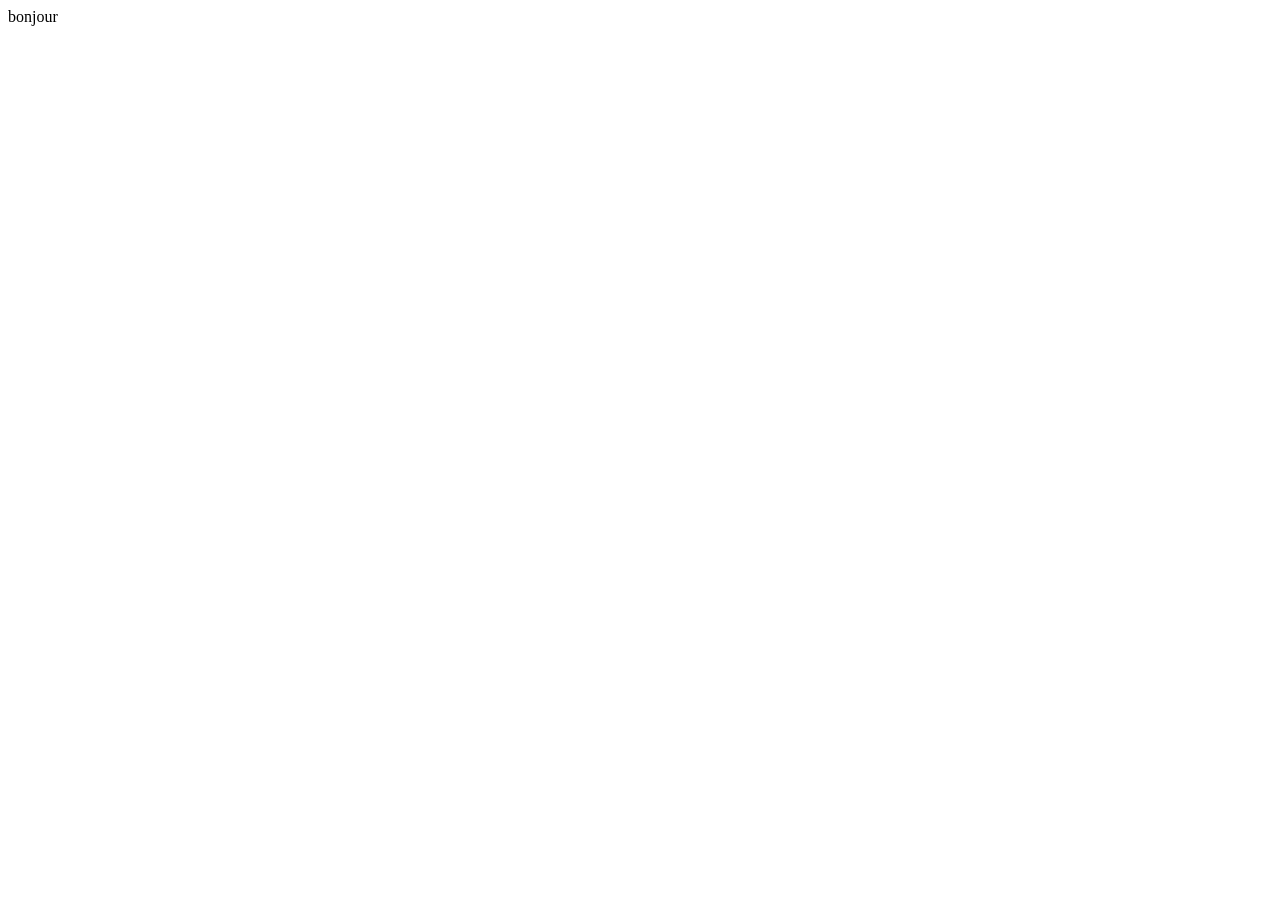
==== index.html @ 2d495e6e "coucou" ====
<!DOCTYPE html>
<html lang="en">
<head>
    <meta charset="UTF-8">
    <meta name="viewport" content="width=device-width, initial-scale=1.0">
    <title>Document</title>
</head>
<body>
    bonjour
</body>
</html>
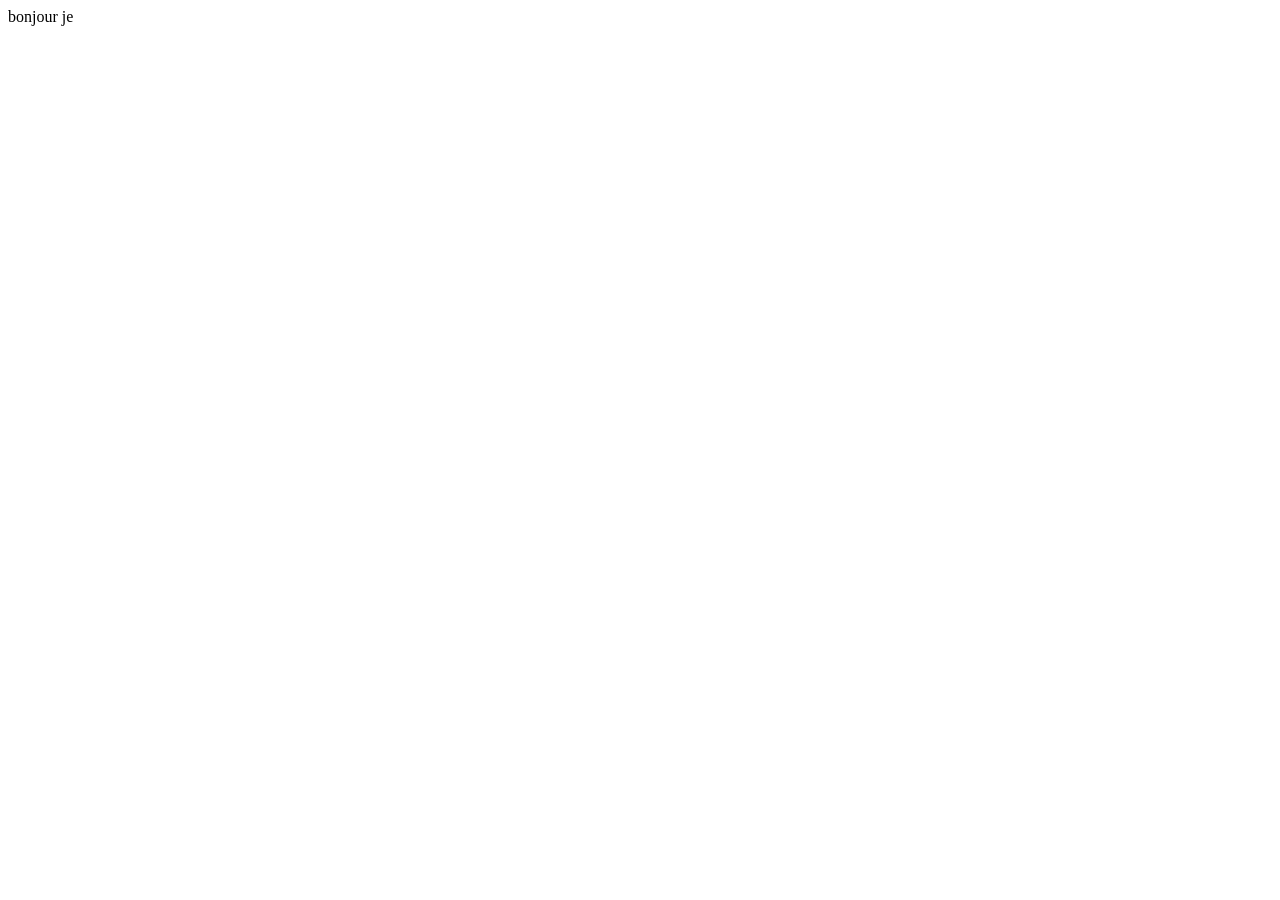
==== commit d24d644a: "je" ====
--- a/index.html
+++ b/index.html
@@ -6,6 +6,6 @@
     <title>Document</title>
 </head>
 <body>
-    bonjour
+    bonjour je
 </body>
 </html>
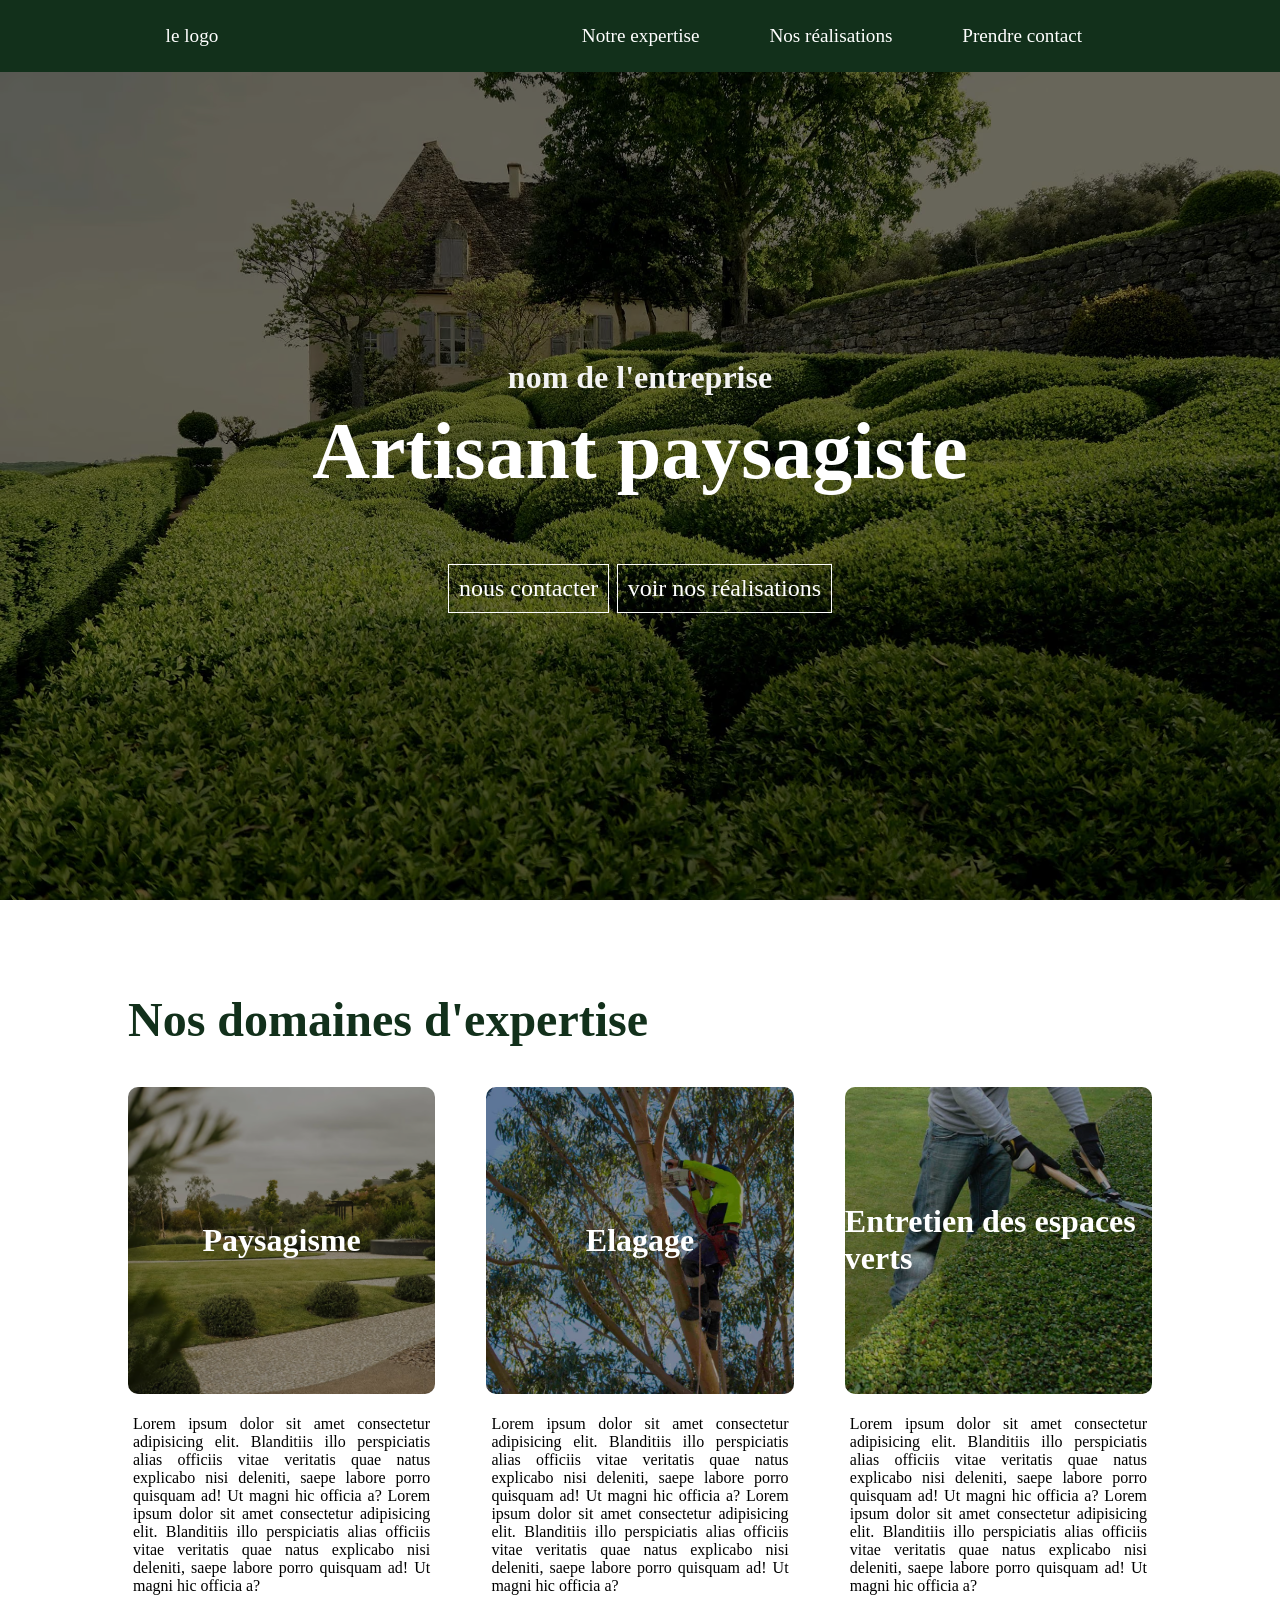
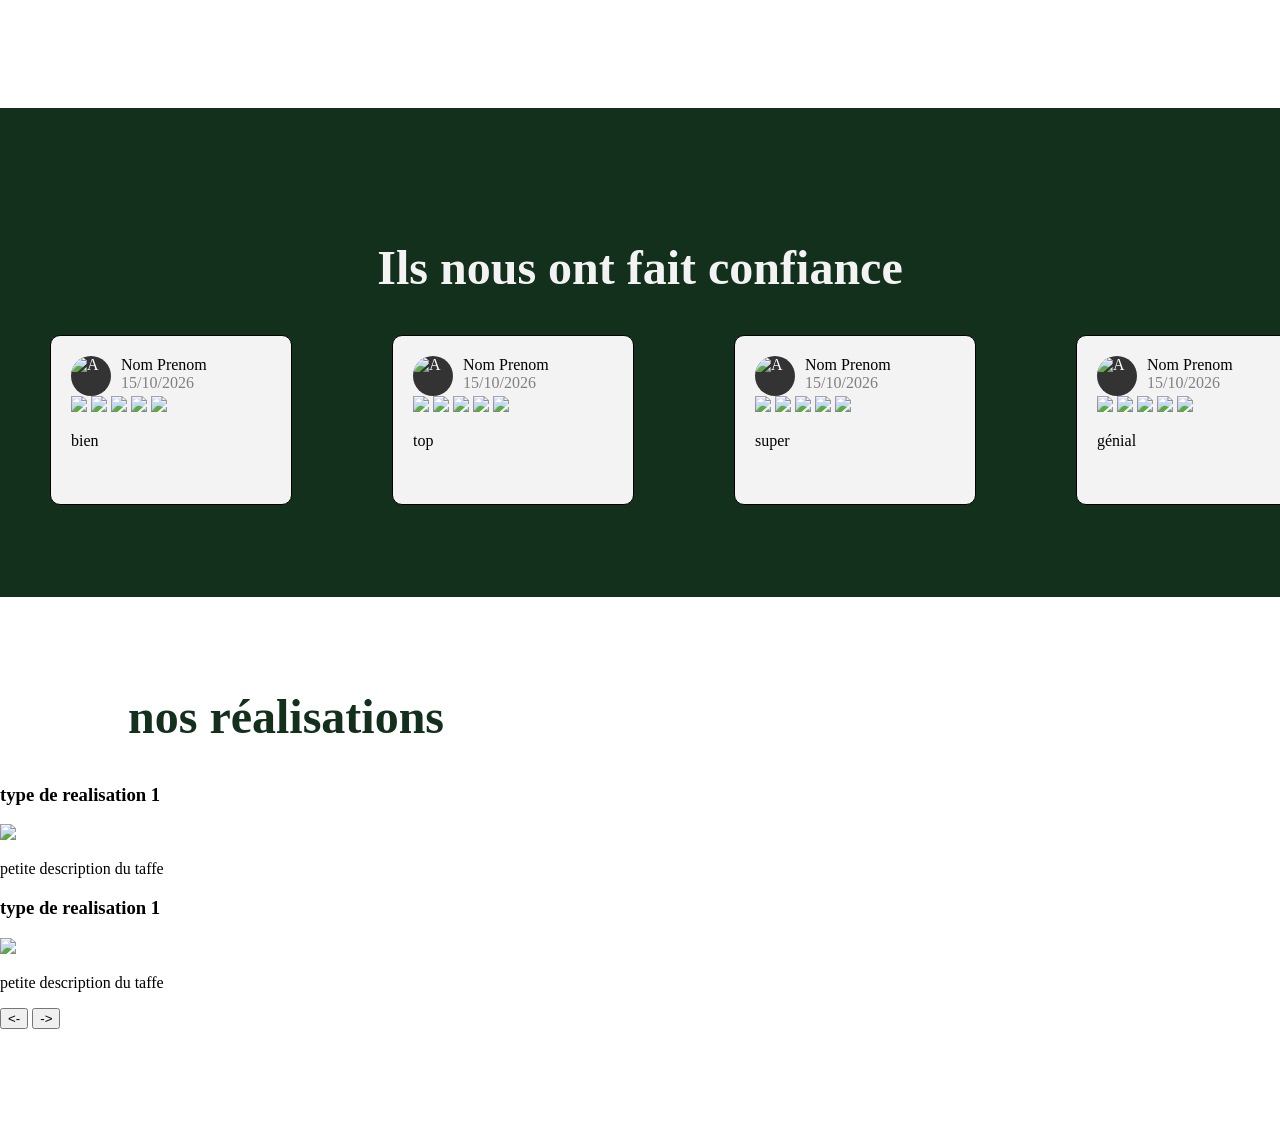
==== commit ffe15e60: "oui baba" ====
--- a/index.html
+++ b/index.html
@@ -3,9 +3,418 @@
 <head>
     <meta charset="UTF-8">
     <meta name="viewport" content="width=device-width, initial-scale=1.0">
-    <title>Document</title>
+    <title>normandix</title>
+    <link rel="stylesheet" href="./css/main.css">
+    <link rel="stylesheet" href="./css/nav.css">
+    <link rel="stylesheet" href="./css/index.css">
 </head>
 <body>
-    bonjour je
+    <nav>
+        <div class="left">
+            <a href="./index.html">le logo</a>
+        </div>
+        <div class="right">
+            <a href="./index.html#expertise">Notre expertise</a>
+            <a href="./index.html#realisations">Nos réalisations</a>
+            <a href="./contact.html">Prendre contact</a>
+        </div>
+    </nav>
+
+    <section id="header">
+        <img src="./asset/header.avif">
+        <h3>
+            nom de l'entreprise
+        </h3>
+        <h1>
+            Artisant paysagiste
+        </h1>
+        <div class="cta">
+            <a href="./contact.html">nous contacter</a>
+            <a href="#realisations">voir nos réalisations</a>
+        </div>
+    </section>
+
+    <section id="expertise">
+        <h2>
+            Nos domaines d'expertise
+        </h2>
+        <div class="conteneur">
+            <div class="service">
+                <div class="title">
+                    <img src="./asset/paysagisme.avif">
+                    <h3>Paysagisme</h3>
+                </div>
+                <P>Lorem ipsum dolor sit amet consectetur adipisicing elit. Blanditiis illo perspiciatis alias officiis vitae veritatis quae natus explicabo nisi deleniti, saepe labore porro quisquam ad! Ut magni hic officia a? Lorem ipsum dolor sit amet consectetur adipisicing elit. Blanditiis illo perspiciatis alias officiis vitae veritatis quae natus explicabo nisi deleniti, saepe labore porro quisquam ad! Ut magni hic officia a?</P>
+            </div>
+            <div class="service">
+                <div class="title">
+                    <img src="./asset/elagage.avif">
+                    <h3>Elagage</h3>
+                </div>
+                <P>Lorem ipsum dolor sit amet consectetur adipisicing elit. Blanditiis illo perspiciatis alias officiis vitae veritatis quae natus explicabo nisi deleniti, saepe labore porro quisquam ad! Ut magni hic officia a? Lorem ipsum dolor sit amet consectetur adipisicing elit. Blanditiis illo perspiciatis alias officiis vitae veritatis quae natus explicabo nisi deleniti, saepe labore porro quisquam ad! Ut magni hic officia a?</P>
+            </div>
+            <div class="service">
+                <div class="title">
+                    <img src="./asset/espace-vert.jpg">
+                    <h3>Entretien des espaces verts</h3>
+                </div>
+                <P>Lorem ipsum dolor sit amet consectetur adipisicing elit. Blanditiis illo perspiciatis alias officiis vitae veritatis quae natus explicabo nisi deleniti, saepe labore porro quisquam ad! Ut magni hic officia a? Lorem ipsum dolor sit amet consectetur adipisicing elit. Blanditiis illo perspiciatis alias officiis vitae veritatis quae natus explicabo nisi deleniti, saepe labore porro quisquam ad! Ut magni hic officia a?</P>
+            </div>
+        </div>
+    </section>
+
+    <section id="clients">
+        <h2>Ils nous ont fait confiance</h2>
+        <div class="auto-slider">
+            <div class="avis-list"><!-- TODO mettre les avis dans un json et crée le dom dynamiquement -->
+                <div class="avis">
+                    <div class="avis-header">
+                        <img alt="A"/>
+                        <div>
+                            <p>
+                                Nom Prenom
+                            </p>
+                            <p class="date">
+                                15/10/2026
+                            </p>
+                        </div>
+                    </div>
+                    <div class="etoile">
+                        <img src="https://cdn.trustindex.io/assets/platform/Google/star/f.svg">
+                        <img src="https://cdn.trustindex.io/assets/platform/Google/star/f.svg">
+                        <img src="https://cdn.trustindex.io/assets/platform/Google/star/f.svg">
+                        <img src="https://cdn.trustindex.io/assets/platform/Google/star/f.svg">
+                        <img src="https://cdn.trustindex.io/assets/platform/Google/star/f.svg">
+                    </div>
+                    <p>
+                        bien
+                    </p>
+                </div>
+                <div class="avis">
+                    <div class="avis-header">
+                        <img alt="A"/>
+                        <div>
+                            <p>
+                                Nom Prenom
+                            </p>
+                            <p class="date">
+                                15/10/2026
+                            </p>
+                        </div>
+                    </div>
+                    <div class="etoile">
+                        <img src="https://cdn.trustindex.io/assets/platform/Google/star/f.svg">
+                        <img src="https://cdn.trustindex.io/assets/platform/Google/star/f.svg">
+                        <img src="https://cdn.trustindex.io/assets/platform/Google/star/f.svg">
+                        <img src="https://cdn.trustindex.io/assets/platform/Google/star/f.svg">
+                        <img src="https://cdn.trustindex.io/assets/platform/Google/star/f.svg">
+                    </div>
+                    <p>
+                        top
+                    </p>
+                </div>
+                <div class="avis">
+                    <div class="avis-header">
+                        <img alt="A"/>
+                        <div>
+                            <p>
+                                Nom Prenom
+                            </p>
+                            <p class="date">
+                                15/10/2026
+                            </p>
+                        </div>
+                    </div>
+                    <div class="etoile">
+                        <img src="https://cdn.trustindex.io/assets/platform/Google/star/f.svg">
+                        <img src="https://cdn.trustindex.io/assets/platform/Google/star/f.svg">
+                        <img src="https://cdn.trustindex.io/assets/platform/Google/star/f.svg">
+                        <img src="https://cdn.trustindex.io/assets/platform/Google/star/f.svg">
+                        <img src="https://cdn.trustindex.io/assets/platform/Google/star/f.svg">
+                    </div>
+                    <p>
+                        super
+                    </p>
+                </div>
+                <div class="avis">
+                    <div class="avis-header">
+                        <img alt="A"/>
+                        <div>
+                            <p>
+                                Nom Prenom
+                            </p>
+                            <p class="date">
+                                15/10/2026
+                            </p>
+                        </div>
+                    </div>
+                    <div class="etoile">
+                        <img src="https://cdn.trustindex.io/assets/platform/Google/star/f.svg">
+                        <img src="https://cdn.trustindex.io/assets/platform/Google/star/f.svg">
+                        <img src="https://cdn.trustindex.io/assets/platform/Google/star/f.svg">
+                        <img src="https://cdn.trustindex.io/assets/platform/Google/star/f.svg">
+                        <img src="https://cdn.trustindex.io/assets/platform/Google/star/f.svg">
+                    </div>
+                    <p>
+                        génial
+                    </p>
+                </div>
+                <div class="avis">
+                    <div class="avis-header">
+                        <img alt="A"/>
+                        <div>
+                            <p>
+                                Nom Prenom
+                            </p>
+                            <p class="date">
+                                15/10/2026
+                            </p>
+                        </div>
+                    </div>
+                    <div class="etoile">
+                        <img src="https://cdn.trustindex.io/assets/platform/Google/star/f.svg">
+                        <img src="https://cdn.trustindex.io/assets/platform/Google/star/f.svg">
+                        <img src="https://cdn.trustindex.io/assets/platform/Google/star/f.svg">
+                        <img src="https://cdn.trustindex.io/assets/platform/Google/star/f.svg">
+                        <img src="https://cdn.trustindex.io/assets/platform/Google/star/f.svg">
+                    </div>
+                    <p>
+                        incroyable
+                    </p>
+                </div>
+                <div class="avis">
+                    <div class="avis-header">
+                        <img alt="A"/>
+                        <div>
+                            <p>
+                                Nom Prenom
+                            </p>
+                            <p class="date">
+                                15/10/2026
+                            </p>
+                        </div>
+                    </div>
+                    <div class="etoile">
+                        <img src="https://cdn.trustindex.io/assets/platform/Google/star/f.svg">
+                        <img src="https://cdn.trustindex.io/assets/platform/Google/star/f.svg">
+                        <img src="https://cdn.trustindex.io/assets/platform/Google/star/f.svg">
+                        <img src="https://cdn.trustindex.io/assets/platform/Google/star/f.svg">
+                        <img src="https://cdn.trustindex.io/assets/platform/Google/star/f.svg">
+                    </div>
+                    <p>
+                        triple monstre
+                    </p>
+                </div>
+                <div class="avis">
+                    <div class="avis-header">
+                        <img alt="A"/>
+                        <div>
+                            <p>
+                                Nom Prenom
+                            </p>
+                            <p class="date">
+                                15/10/2026
+                            </p>
+                        </div>
+                    </div>
+                    <div class="etoile">
+                        <img src="https://cdn.trustindex.io/assets/platform/Google/star/f.svg">
+                        <img src="https://cdn.trustindex.io/assets/platform/Google/star/f.svg">
+                        <img src="https://cdn.trustindex.io/assets/platform/Google/star/f.svg">
+                        <img src="https://cdn.trustindex.io/assets/platform/Google/star/f.svg">
+                        <img src="https://cdn.trustindex.io/assets/platform/Google/star/f.svg">
+                    </div>
+                    <p>
+                        bon j'ai plus d'inspi mais c'était fabuleux
+                    </p>
+                </div>
+            </div>
+            <div class="avis-list"><!-- TODO mettre les avis dans un json et crée le dom dynamiquement -->
+                <div class="avis">
+                    <div class="avis-header">
+                        <img alt="A"/>
+                        <div>
+                            <p>
+                                Nom Prenom
+                            </p>
+                            <p class="date">
+                                15/10/2026
+                            </p>
+                        </div>
+                    </div>
+                    <div class="etoile">
+                        <img src="https://cdn.trustindex.io/assets/platform/Google/star/f.svg">
+                        <img src="https://cdn.trustindex.io/assets/platform/Google/star/f.svg">
+                        <img src="https://cdn.trustindex.io/assets/platform/Google/star/f.svg">
+                        <img src="https://cdn.trustindex.io/assets/platform/Google/star/f.svg">
+                        <img src="https://cdn.trustindex.io/assets/platform/Google/star/f.svg">
+                    </div>
+                    <p>
+                        bien
+                    </p>
+                </div>
+                <div class="avis">
+                    <div class="avis-header">
+                        <img alt="A"/>
+                        <div>
+                            <p>
+                                Nom Prenom
+                            </p>
+                            <p class="date">
+                                15/10/2026
+                            </p>
+                        </div>
+                    </div>
+                    <div class="etoile">
+                        <img src="https://cdn.trustindex.io/assets/platform/Google/star/f.svg">
+                        <img src="https://cdn.trustindex.io/assets/platform/Google/star/f.svg">
+                        <img src="https://cdn.trustindex.io/assets/platform/Google/star/f.svg">
+                        <img src="https://cdn.trustindex.io/assets/platform/Google/star/f.svg">
+                        <img src="https://cdn.trustindex.io/assets/platform/Google/star/f.svg">
+                    </div>
+                    <p>
+                        top
+                    </p>
+                </div>
+                <div class="avis">
+                    <div class="avis-header">
+                        <img alt="A"/>
+                        <div>
+                            <p>
+                                Nom Prenom
+                            </p>
+                            <p class="date">
+                                15/10/2026
+                            </p>
+                        </div>
+                    </div>
+                    <div class="etoile">
+                        <img src="https://cdn.trustindex.io/assets/platform/Google/star/f.svg">
+                        <img src="https://cdn.trustindex.io/assets/platform/Google/star/f.svg">
+                        <img src="https://cdn.trustindex.io/assets/platform/Google/star/f.svg">
+                        <img src="https://cdn.trustindex.io/assets/platform/Google/star/f.svg">
+                        <img src="https://cdn.trustindex.io/assets/platform/Google/star/f.svg">
+                    </div>
+                    <p>
+                        super
+                    </p>
+                </div>
+                <div class="avis">
+                    <div class="avis-header">
+                        <img alt="A"/>
+                        <div>
+                            <p>
+                                Nom Prenom
+                            </p>
+                            <p class="date">
+                                15/10/2026
+                            </p>
+                        </div>
+                    </div>
+                    <div class="etoile">
+                        <img src="https://cdn.trustindex.io/assets/platform/Google/star/f.svg">
+                        <img src="https://cdn.trustindex.io/assets/platform/Google/star/f.svg">
+                        <img src="https://cdn.trustindex.io/assets/platform/Google/star/f.svg">
+                        <img src="https://cdn.trustindex.io/assets/platform/Google/star/f.svg">
+                        <img src="https://cdn.trustindex.io/assets/platform/Google/star/f.svg">
+                    </div>
+                    <p>
+                        génial
+                    </p>
+                </div>
+                <div class="avis">
+                    <div class="avis-header">
+                        <img alt="A"/>
+                        <div>
+                            <p>
+                                Nom Prenom
+                            </p>
+                            <p class="date">
+                                15/10/2026
+                            </p>
+                        </div>
+                    </div>
+                    <div class="etoile">
+                        <img src="https://cdn.trustindex.io/assets/platform/Google/star/f.svg">
+                        <img src="https://cdn.trustindex.io/assets/platform/Google/star/f.svg">
+                        <img src="https://cdn.trustindex.io/assets/platform/Google/star/f.svg">
+                        <img src="https://cdn.trustindex.io/assets/platform/Google/star/f.svg">
+                        <img src="https://cdn.trustindex.io/assets/platform/Google/star/f.svg">
+                    </div>
+                    <p>
+                        incroyable
+                    </p>
+                </div>
+                <div class="avis">
+                    <div class="avis-header">
+                        <img alt="A"/>
+                        <div>
+                            <p>
+                                Nom Prenom
+                            </p>
+                            <p class="date">
+                                15/10/2026
+                            </p>
+                        </div>
+                    </div>
+                    <div class="etoile">
+                        <img src="https://cdn.trustindex.io/assets/platform/Google/star/f.svg">
+                        <img src="https://cdn.trustindex.io/assets/platform/Google/star/f.svg">
+                        <img src="https://cdn.trustindex.io/assets/platform/Google/star/f.svg">
+                        <img src="https://cdn.trustindex.io/assets/platform/Google/star/f.svg">
+                        <img src="https://cdn.trustindex.io/assets/platform/Google/star/f.svg">
+                    </div>
+                    <p>
+                        triple monstre
+                    </p>
+                </div>
+                <div class="avis">
+                    <div class="avis-header">
+                        <img alt="A"/>
+                        <div>
+                            <p>
+                                Nom Prenom
+                            </p>
+                            <p class="date">
+                                15/10/2026
+                            </p>
+                        </div>
+                    </div>
+                    <div class="etoile">
+                        <img src="https://cdn.trustindex.io/assets/platform/Google/star/f.svg">
+                        <img src="https://cdn.trustindex.io/assets/platform/Google/star/f.svg">
+                        <img src="https://cdn.trustindex.io/assets/platform/Google/star/f.svg">
+                        <img src="https://cdn.trustindex.io/assets/platform/Google/star/f.svg">
+                        <img src="https://cdn.trustindex.io/assets/platform/Google/star/f.svg">
+                    </div>
+                    <p>
+                        bon j'ai plus d'inspi mais c'était fabuleux
+                    </p>
+                </div>
+            </div>
+        </div>
+    </section>
+
+    <section id="realisations">
+        <h2>nos réalisations</h2>
+        <div class="slider">
+            <div class="realisation">
+                <h3>
+                    type de realisation 1
+                </h3>
+                <img src="/asset/realisations/template.png">
+                <p>petite description du taffe</p>
+            </div>
+            <div class="realisation">
+                <h3>
+                    type de realisation 1
+                </h3>
+                <img src="/asset/realisations/template.png">
+                <p>petite description du taffe</p>
+            </div>
+        </div>
+        <button><-</button>
+        <button>-></button>
+    </section>
 </body>
 </html>
--- a/css/main.css
+++ b/css/main.css
@@ -0,0 +1,32 @@
+:root {
+    --ac-color: #12301b;
+    --color1: #fff;
+    --color2: #f3f3f3;
+    --title-color: #333333;
+    --nav-height: 8vh;
+}
+
+body, html {
+    padding: 0px;
+    margin: 0px;
+    background-color: var(--color);
+}
+
+body {
+    padding-top: var(--nav-height);
+}
+
+.left, .right {
+    position: relative;
+    width: 50%;
+}
+
+a {
+    color: var(--color1);
+    text-decoration: underline transparent;
+    transition: 0.2s ease-in-out;
+}
+
+a:hover {
+    text-decoration: underline var(--color1);
+}
--- a/css/nav.css
+++ b/css/nav.css
@@ -0,0 +1,30 @@
+nav {
+    position: fixed;
+    top: 0px;
+    left: 0px;
+    width: 100vw;
+    height: var(--nav-height);
+    display: flex;
+    flex-direction: row;
+    background-color: var(--ac-color);
+    z-index: 99;
+}
+
+nav .left {
+    width: 30%;
+    display: flex;
+    justify-content: center;
+    align-items: center;
+}
+
+nav .right {
+    margin-left: 10%;
+    display: flex;
+    justify-content: space-evenly;
+    align-items: center;
+    background-color: var(--color);
+}
+
+nav a {
+    font-size: 1.2rem;
+}
--- a/css/index.css
+++ b/css/index.css
@@ -0,0 +1,210 @@
+/**********************************  le header  *********************************/
+
+#header {
+    position: relative;
+    width: 100vw;
+    height: calc(100vh - var(--nav-height));
+    overflow: hidden;
+    display: flex;
+    flex-direction: column;
+    justify-content: center;
+    align-items: center;
+}
+
+#header * {
+    position: relative;
+    z-index: 5;
+}
+
+#header img {
+    position: absolute;
+    z-index: 1;
+    height: 100%;
+    width: 100%;
+    object-fit: cover;
+    filter: brightness(0.5);
+    pointer-events: none;
+}
+
+#header h3 {
+    font-size: 2rem;
+    color: var(--color2);
+    margin: 0px;
+}
+
+#header h1 {
+    margin-top: 10px;
+    font-size: 5rem;
+    color: var(--color1);
+}
+
+#header .cta {
+    width: 30%;
+    display: flex;
+    justify-content: space-between;
+    align-items: center;
+    font-size: 1.5rem;
+}
+
+#header .cta a {
+    text-decoration: none;
+    padding: 10px;
+    border: 1px solid var(--color1);
+    transition: 0.2s ease-in-out;
+}
+
+#header .cta a:hover {
+    background-color: var(--color1);
+    color: var(--ac-color);
+    transform: scale(1.1);
+    border: 1px solid var(--ac-color);
+}
+
+/**********************************  l'expertise  *******************************/
+
+#expertise, #realisations {
+    padding-top: calc(var(--nav-height) + 20px);
+    padding-bottom: calc(var(--nav-height) + 20px);
+}
+
+#expertise h2, #realisations h2 {
+    position: relative;
+    font-size: 3rem;
+    color: var(--ac-color);
+    width: max-content;
+    left: 10%;
+    margin-top: 0px;
+}
+
+#expertise .conteneur {
+    position: relative;
+    width: 80%;
+    left: 10%;
+    display: flex;
+    justify-content: space-between;
+}
+
+#expertise .service {
+    width: 30%;
+}
+
+#expertise .service .title {
+    position: relative;
+    aspect-ratio: 1/1;
+    display: flex;
+    justify-content: center;
+    align-items: center;
+}
+
+#expertise .service .title h3 {
+    z-index: 2;
+    color: var(--color1);
+    font-size: 2rem;
+}
+
+#expertise .service img {
+    z-index: 1;
+    position: absolute;
+    width: 100%;
+    height: 100%;
+    object-fit: cover;
+    display: flex;
+    border-radius: 10px;
+    filter: brightness(0.6);
+    pointer-events: none;
+}
+
+#expertise .service p {
+    position: relative;
+    text-align: justify;
+    padding: 5px;
+}
+
+/**********************************  client  ************************************/
+#clients {
+    background-color: var(--ac-color);
+    padding-top: calc(var(--nav-height) + 20px);
+    padding-bottom: calc(var(--nav-height) + 20px);
+}
+
+#clients h2 {
+    text-align: center;
+    font-size: 3rem;
+    color: var(--color2);
+}
+
+#clients .auto-slider {
+    width: 100vw;
+    overflow: hidden;
+    display: flex;
+}
+
+#clients .auto-slider .avis-list {
+    display: flex;
+    animation: avis-slider linear infinite 80s;
+}
+
+#clients .auto-slider .avis-list .avis {
+    --margin-size: 50px;
+    width: 200px;
+    padding: 20px;
+    border: 1px solid;
+    border-radius: 10px;
+    text-align: justify;
+    margin-left: var(--margin-size);
+    margin-right: var(--margin-size);
+    background-color: var(--color2);
+}
+
+@keyframes avis-slider {
+    0% {
+        transform: translate(0%);
+    }
+    100% {
+        transform: translate(-100%);
+    }
+}
+
+.avis-header img {
+    height: 40px;
+    width: 40px;
+    object-fit: contain;
+    border-radius: 100%;
+    position: relative;
+    background-color: var(--title-color);
+    color: var(--color1);
+}
+
+.avis-header img::before {
+    position: absolute;
+    top: 50%;
+    left: 50%;
+    transform: translate(-50%, -50%);
+}
+
+.avis-header {
+    display: flex;
+}
+
+.avis-header div {
+    padding-left: 10px;
+}
+
+.avis-header div p {
+    margin: 0px;
+}
+
+.avis-header div .date {
+    color: gray;
+}
+
+.avis .etoile img {
+    width: 20px;
+}
+
+/**********************************  réalisation  *******************************/
+
+/*
+    css #realisations et realisations h2 dans la section expertise
+*/
+
